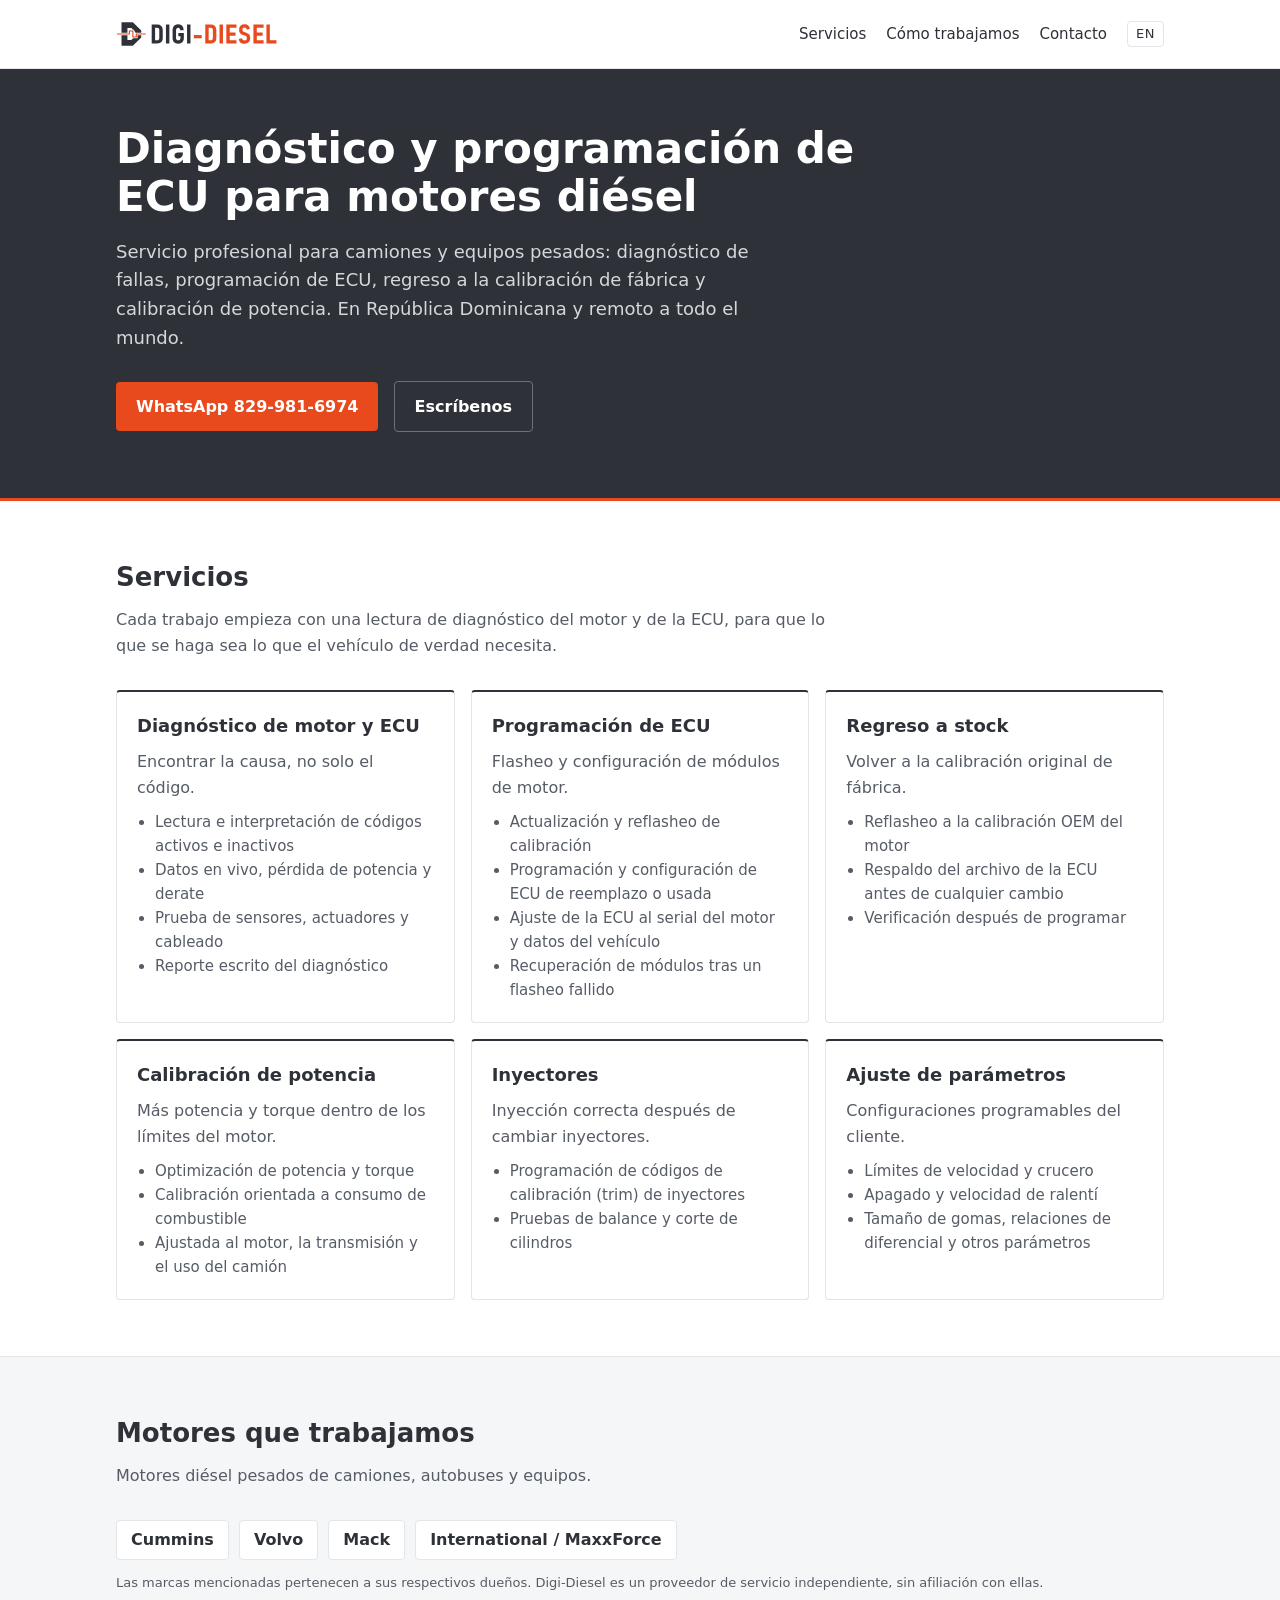
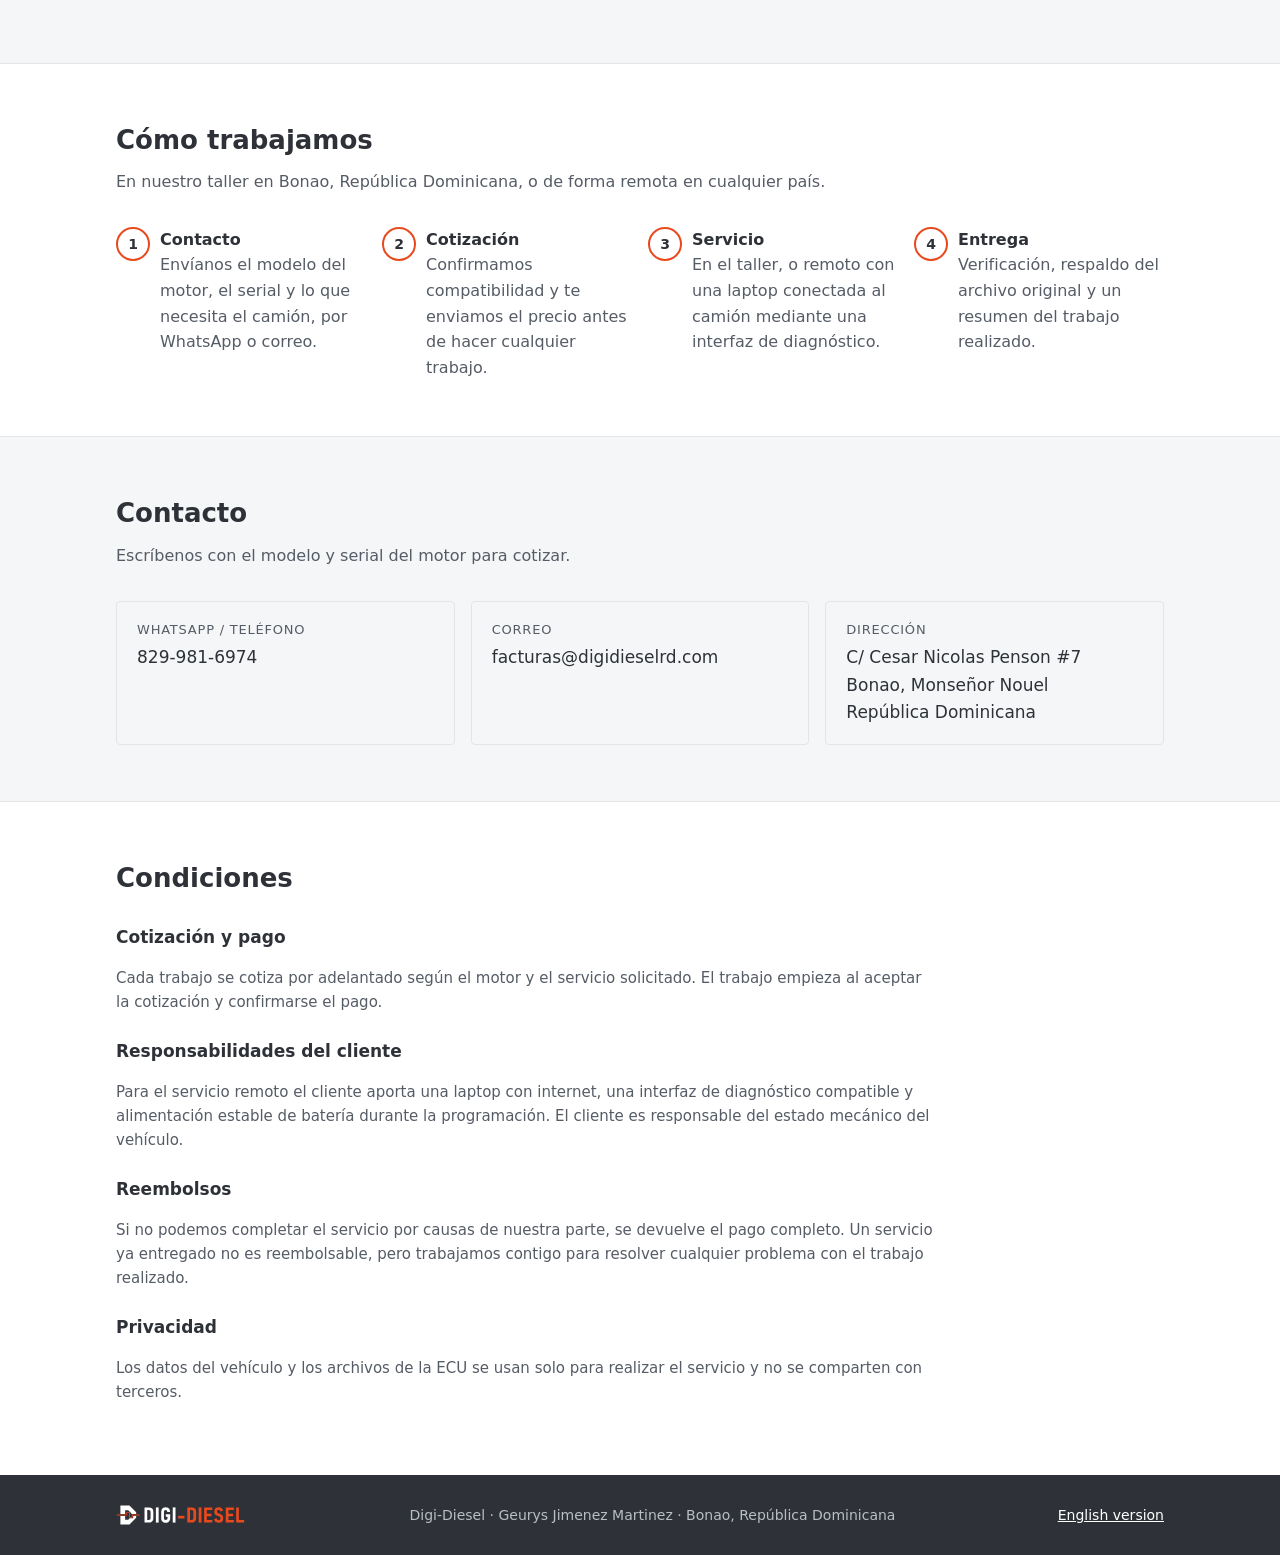
==== es/index.html @ cd575640 "Sitio de servicios Digi-Diesel (EN/ES)" ====
<!doctype html>
<html lang="es">
<head>
<meta charset="utf-8">
<meta name="viewport" content="width=device-width, initial-scale=1">
<title>Digi-Diesel | Diagnóstico y programación de ECU diésel</title>
<meta name="description" content="Digi-Diesel: diagnóstico de motores diésel pesados, programación de ECU, regreso a stock y calibración de potencia para Cummins, Volvo/Mack e International. En Bonao, República Dominicana, y remoto a todo el mundo.">
<link rel="canonical" href="https://digidieselrd.com/es/">
<link rel="alternate" hreflang="en" href="https://digidieselrd.com/">
<link rel="alternate" hreflang="es" href="https://digidieselrd.com/es/">
<link rel="alternate" hreflang="x-default" href="https://digidieselrd.com/">
<link rel="icon" href="/assets/favicon.svg" type="image/svg+xml">
<link rel="apple-touch-icon" href="/assets/apple-touch-icon.png">
<meta property="og:type" content="website">
<meta property="og:title" content="Digi-Diesel | Diagnóstico y programación de ECU diésel">
<meta property="og:description" content="Diagnóstico, programación de ECU, regreso a stock y calibración de potencia para motores diésel pesados.">
<meta property="og:url" content="https://digidieselrd.com/es/">
<meta property="og:image" content="https://digidieselrd.com/assets/og.png">
<link rel="stylesheet" href="/assets/site.css">
</head>
<body>

<header class="top">
  <div class="wrap">
    <a href="/es/" aria-label="Inicio Digi-Diesel"><img src="/assets/logo.svg" alt="Digi-Diesel" width="168" height="31"></a>
    <nav>
      <a class="hide-sm" href="#servicios">Servicios</a>
      <a class="hide-sm" href="#como">Cómo trabajamos</a>
      <a href="#contacto">Contacto</a>
      <a class="lang" href="/" hreflang="en" lang="en">EN</a>
    </nav>
  </div>
</header>

<div class="hero">
  <div class="wrap">
    <h1>Diagnóstico y programación de ECU para motores diésel</h1>
    <p>Servicio profesional para camiones y equipos pesados: diagnóstico de fallas, programación de ECU, regreso a la calibración de fábrica y calibración de potencia. En República Dominicana y remoto a todo el mundo.</p>
    <a class="btn" href="https://wa.me/18299816974">WhatsApp 829-981-6974</a>
    <a class="btn ghost" href="mailto:facturas@digidieselrd.com">Escríbenos</a>
  </div>
</div>

<main>

<section id="servicios">
  <div class="wrap">
    <h2>Servicios</h2>
    <p class="lead">Cada trabajo empieza con una lectura de diagnóstico del motor y de la ECU, para que lo que se haga sea lo que el vehículo de verdad necesita.</p>
    <div class="grid">
      <div class="card">
        <h3>Diagnóstico de motor y ECU</h3>
        <p>Encontrar la causa, no solo el código.</p>
        <ul>
          <li>Lectura e interpretación de códigos activos e inactivos</li>
          <li>Datos en vivo, pérdida de potencia y derate</li>
          <li>Prueba de sensores, actuadores y cableado</li>
          <li>Reporte escrito del diagnóstico</li>
        </ul>
      </div>
      <div class="card">
        <h3>Programación de ECU</h3>
        <p>Flasheo y configuración de módulos de motor.</p>
        <ul>
          <li>Actualización y reflasheo de calibración</li>
          <li>Programación y configuración de ECU de reemplazo o usada</li>
          <li>Ajuste de la ECU al serial del motor y datos del vehículo</li>
          <li>Recuperación de módulos tras un flasheo fallido</li>
        </ul>
      </div>
      <div class="card">
        <h3>Regreso a stock</h3>
        <p>Volver a la calibración original de fábrica.</p>
        <ul>
          <li>Reflasheo a la calibración OEM del motor</li>
          <li>Respaldo del archivo de la ECU antes de cualquier cambio</li>
          <li>Verificación después de programar</li>
        </ul>
      </div>
      <div class="card">
        <h3>Calibración de potencia</h3>
        <p>Más potencia y torque dentro de los límites del motor.</p>
        <ul>
          <li>Optimización de potencia y torque</li>
          <li>Calibración orientada a consumo de combustible</li>
          <li>Ajustada al motor, la transmisión y el uso del camión</li>
        </ul>
      </div>
      <div class="card">
        <h3>Inyectores</h3>
        <p>Inyección correcta después de cambiar inyectores.</p>
        <ul>
          <li>Programación de códigos de calibración (trim) de inyectores</li>
          <li>Pruebas de balance y corte de cilindros</li>
        </ul>
      </div>
      <div class="card">
        <h3>Ajuste de parámetros</h3>
        <p>Configuraciones programables del cliente.</p>
        <ul>
          <li>Límites de velocidad y crucero</li>
          <li>Apagado y velocidad de ralentí</li>
          <li>Tamaño de gomas, relaciones de diferencial y otros parámetros</li>
        </ul>
      </div>
    </div>
  </div>
</section>

<section class="alt">
  <div class="wrap">
    <h2>Motores que trabajamos</h2>
    <p class="lead">Motores diésel pesados de camiones, autobuses y equipos.</p>
    <ul class="brands">
      <li>Cummins</li>
      <li>Volvo</li>
      <li>Mack</li>
      <li>International / MaxxForce</li>
    </ul>
    <p class="note">Las marcas mencionadas pertenecen a sus respectivos dueños. Digi-Diesel es un proveedor de servicio independiente, sin afiliación con ellas.</p>
  </div>
</section>

<section id="como">
  <div class="wrap">
    <h2>Cómo trabajamos</h2>
    <p class="lead">En nuestro taller en Bonao, República Dominicana, o de forma remota en cualquier país.</p>
    <ol class="steps">
      <li><strong>Contacto</strong>Envíanos el modelo del motor, el serial y lo que necesita el camión, por WhatsApp o correo.</li>
      <li><strong>Cotización</strong>Confirmamos compatibilidad y te enviamos el precio antes de hacer cualquier trabajo.</li>
      <li><strong>Servicio</strong>En el taller, o remoto con una laptop conectada al camión mediante una interfaz de diagnóstico.</li>
      <li><strong>Entrega</strong>Verificación, respaldo del archivo original y un resumen del trabajo realizado.</li>
    </ol>
  </div>
</section>

<section id="contacto" class="alt">
  <div class="wrap">
    <h2>Contacto</h2>
    <p class="lead">Escríbenos con el modelo y serial del motor para cotizar.</p>
    <div class="contact">
      <div><span>WhatsApp / Teléfono</span><a href="https://wa.me/18299816974">829-981-6974</a></div>
      <div><span>Correo</span><a href="mailto:facturas@digidieselrd.com">facturas@digidieselrd.com</a></div>
      <div><span>Dirección</span><address>C/ Cesar Nicolas Penson #7<br>Bonao, Monseñor Nouel<br>República Dominicana</address></div>
    </div>
  </div>
</section>

<section id="condiciones" class="policies">
  <div class="wrap">
    <h2>Condiciones</h2>
    <h3>Cotización y pago</h3>
    <p>Cada trabajo se cotiza por adelantado según el motor y el servicio solicitado. El trabajo empieza al aceptar la cotización y confirmarse el pago.</p>
    <h3>Responsabilidades del cliente</h3>
    <p>Para el servicio remoto el cliente aporta una laptop con internet, una interfaz de diagnóstico compatible y alimentación estable de batería durante la programación. El cliente es responsable del estado mecánico del vehículo.</p>
    <h3>Reembolsos</h3>
    <p>Si no podemos completar el servicio por causas de nuestra parte, se devuelve el pago completo. Un servicio ya entregado no es reembolsable, pero trabajamos contigo para resolver cualquier problema con el trabajo realizado.</p>
    <h3>Privacidad</h3>
    <p>Los datos del vehículo y los archivos de la ECU se usan solo para realizar el servicio y no se comparten con terceros.</p>
  </div>
</section>

</main>

<footer>
  <div class="wrap">
    <img src="/assets/logo-blanco.svg" alt="Digi-Diesel" width="130" height="24">
    <div>Digi-Diesel &middot; Geurys Jimenez Martinez &middot; Bonao, República Dominicana</div>
    <a href="/" hreflang="en" lang="en">English version</a>
  </div>
</footer>

</body>
</html>
---- assets/site.css ----
:root {
  --ink: #2E3238;
  --ink-soft: #565c66;
  --line: #e3e5e8;
  --bg: #ffffff;
  --bg-alt: #f5f6f7;
  --accent: #E8491D;
  --accent-dark: #c43a12;
  --max: 1080px;
}

* { box-sizing: border-box; }

html { -webkit-text-size-adjust: 100%; }

body {
  margin: 0;
  background: var(--bg);
  color: var(--ink);
  font: 16px/1.6 "Segoe UI", system-ui, -apple-system, Roboto, "Helvetica Neue", Arial, sans-serif;
}

a { color: var(--accent-dark); }

.wrap { max-width: var(--max); margin: 0 auto; padding: 0 16px; }

/* Header */
.top { border-bottom: 1px solid var(--line); background: var(--bg); }
.top .wrap { display: flex; align-items: center; justify-content: space-between; gap: 16px; height: 68px; }
.top img { height: 30px; width: auto; display: block; }
.top nav { display: flex; align-items: center; gap: 20px; font-size: 15px; }
.top nav a { color: var(--ink); text-decoration: none; }
.top nav a:hover { color: var(--accent-dark); }
.lang { border: 1px solid var(--line); border-radius: 4px; padding: 2px 8px; font-size: 13px; letter-spacing: .04em; }
@media (max-width: 720px) { .top nav .hide-sm { display: none; } }

/* Hero */
.hero { background: var(--ink); color: #fff; border-bottom: 3px solid var(--accent); }
.hero .wrap { padding-top: 56px; padding-bottom: 56px; }
.hero h1 { font-size: clamp(28px, 4.4vw, 42px); line-height: 1.15; margin: 0 0 16px; max-width: 760px; font-weight: 700; }
.hero p { font-size: 18px; color: #d4d7dc; margin: 0 0 28px; max-width: 680px; }
.btn {
  display: inline-block; padding: 12px 20px; border-radius: 4px; font-weight: 600; text-decoration: none;
  background: var(--accent); color: #fff; margin: 0 10px 10px 0;
}
.btn:hover { background: var(--accent-dark); }
.btn.ghost { background: transparent; border: 1px solid #6b717b; color: #fff; }
.btn.ghost:hover { border-color: #fff; }

/* Sections */
section { padding: 56px 0; }
section.alt { background: var(--bg-alt); border-top: 1px solid var(--line); border-bottom: 1px solid var(--line); }
h2 { font-size: 26px; margin: 0 0 8px; }
.lead { color: var(--ink-soft); margin: 0 0 32px; max-width: 720px; }

.grid { display: grid; grid-template-columns: repeat(auto-fit, minmax(280px, 1fr)); gap: 16px; }
.card {
  background: var(--bg); border: 1px solid var(--line); border-top: 2px solid var(--ink);
  border-radius: 4px; padding: 20px;
}
.card:hover { border-top-color: var(--accent); }
.card h3 { margin: 0 0 8px; font-size: 18px; }
.card p { margin: 0 0 10px; color: var(--ink-soft); }
.card ul { margin: 0; padding-left: 18px; color: var(--ink-soft); font-size: 15px; }

.steps { counter-reset: s; list-style: none; padding: 0; margin: 0; display: grid; grid-template-columns: repeat(auto-fit, minmax(220px, 1fr)); gap: 16px; }
.steps li { counter-increment: s; padding-left: 44px; position: relative; color: var(--ink-soft); }
.steps li::before {
  content: counter(s); position: absolute; left: 0; top: 0; width: 30px; height: 30px; border-radius: 50%;
  border: 2px solid var(--accent); color: var(--ink); font-weight: 700; display: grid; place-items: center; font-size: 14px;
}
.steps strong { color: var(--ink); display: block; }

.brands { display: flex; flex-wrap: wrap; gap: 10px; margin: 0 0 12px; padding: 0; list-style: none; }
.brands li { border: 1px solid var(--line); border-radius: 4px; padding: 6px 14px; background: var(--bg); font-weight: 600; }
.note { font-size: 13px; color: var(--ink-soft); }

/* Contact */
.contact { display: grid; grid-template-columns: repeat(auto-fit, minmax(240px, 1fr)); gap: 16px; }
.contact div { border: 1px solid var(--line); border-radius: 4px; padding: 18px 20px; }
.contact span { display: block; font-size: 13px; text-transform: uppercase; letter-spacing: .06em; color: var(--ink-soft); margin-bottom: 4px; }
.contact a, .contact address { font-style: normal; font-size: 17px; color: var(--ink); text-decoration: none; word-break: break-word; }
.contact a:hover { color: var(--accent-dark); }

/* Policies */
.policies h3 { font-size: 17px; margin: 24px 0 6px; }
.policies p, .policies li { color: var(--ink-soft); font-size: 15px; max-width: 820px; }

/* Footer */
footer { background: var(--ink); color: #b9bdc4; font-size: 14px; }
footer .wrap { padding-top: 28px; padding-bottom: 28px; display: flex; flex-wrap: wrap; justify-content: space-between; gap: 16px; align-items: center; }
footer img { height: 24px; width: auto; display: block; }
footer a { color: #fff; }
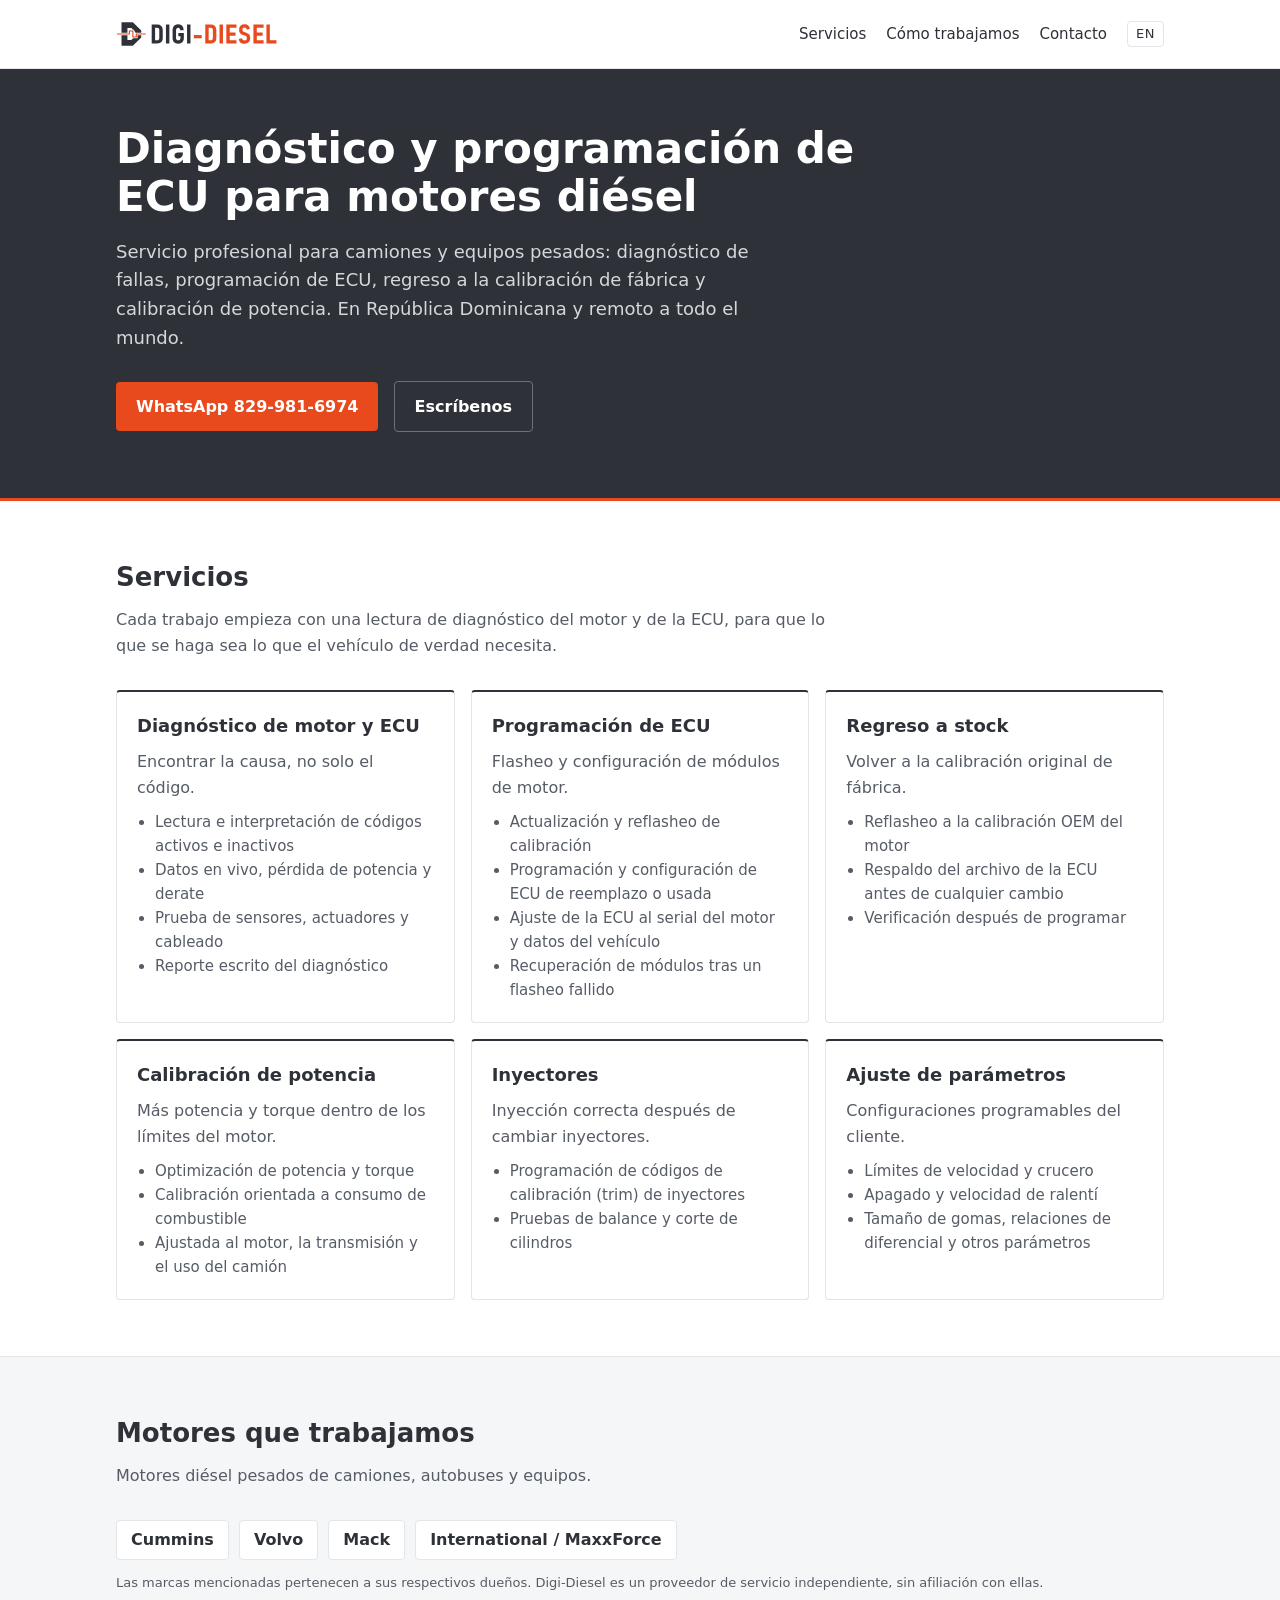
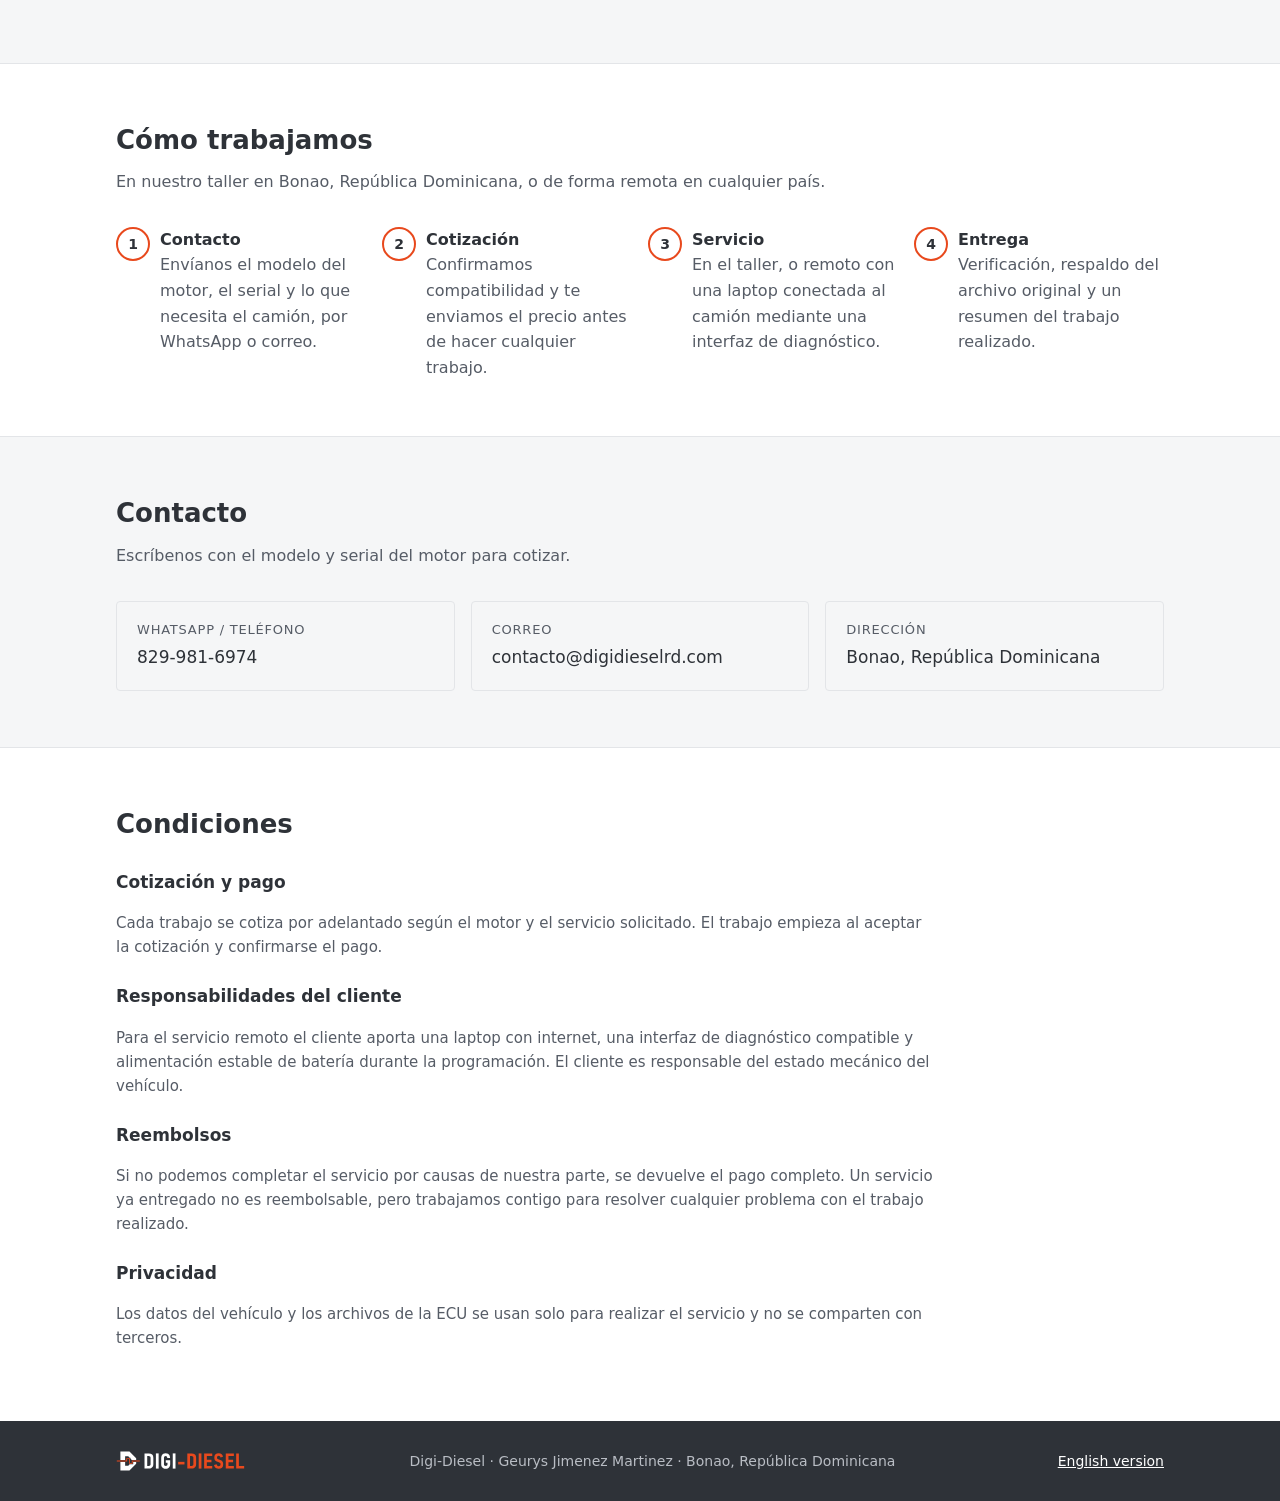
==== commit 3c88d87b: "Contacto: correo contacto@ y direccion solo Bonao" ====
--- a/es/index.html
+++ b/es/index.html
@@ -37,7 +37,7 @@
     <h1>Diagnóstico y programación de ECU para motores diésel</h1>
     <p>Servicio profesional para camiones y equipos pesados: diagnóstico de fallas, programación de ECU, regreso a la calibración de fábrica y calibración de potencia. En República Dominicana y remoto a todo el mundo.</p>
     <a class="btn" href="https://wa.me/18299816974">WhatsApp 829-981-6974</a>
-    <a class="btn ghost" href="mailto:facturas@digidieselrd.com">Escríbenos</a>
+    <a class="btn ghost" href="mailto:contacto@digidieselrd.com">Escríbenos</a>
   </div>
 </div>
 
@@ -140,8 +140,8 @@
     <p class="lead">Escríbenos con el modelo y serial del motor para cotizar.</p>
     <div class="contact">
       <div><span>WhatsApp / Teléfono</span><a href="https://wa.me/18299816974">829-981-6974</a></div>
-      <div><span>Correo</span><a href="mailto:facturas@digidieselrd.com">facturas@digidieselrd.com</a></div>
-      <div><span>Dirección</span><address>C/ Cesar Nicolas Penson #7<br>Bonao, Monseñor Nouel<br>República Dominicana</address></div>
+      <div><span>Correo</span><a href="mailto:contacto@digidieselrd.com">contacto@digidieselrd.com</a></div>
+      <div><span>Dirección</span><address>Bonao, República Dominicana</address></div>
     </div>
   </div>
 </section>
